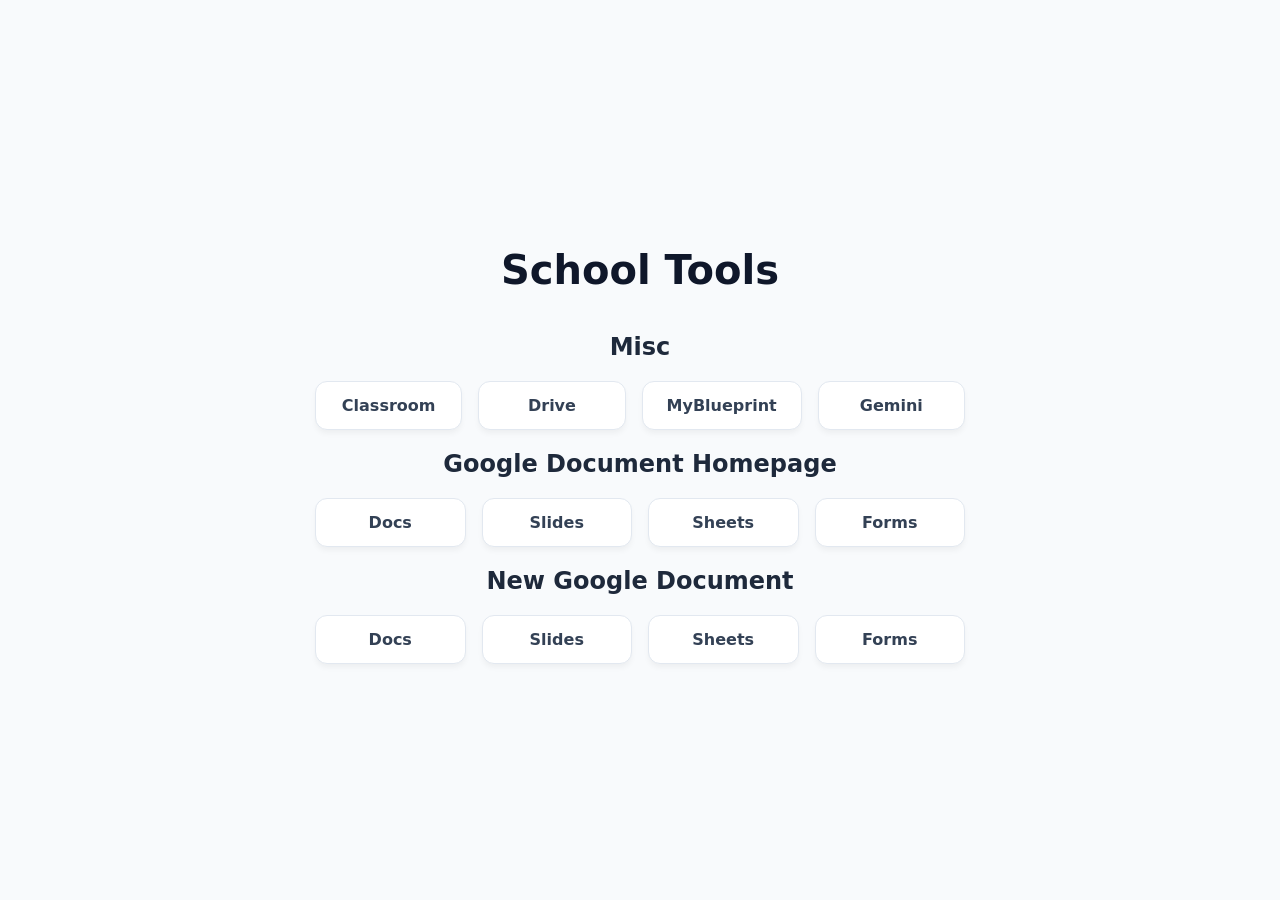
==== index.html @ b698cc90 "Update index.html" ====
<!DOCTYPE html>
<html lang="en">
<head>
    <meta charset="UTF-8">
    <meta name="viewport" content="width=device-width, initial-scale=1.0">
    <title>School Tools</title>
    <link rel="stylesheet" href="style.css">
</head>
<body>
    <div class="dashboard-container">
        <h1>School Tools</h1>
        
        <!-- Row 1: Misc Core Links -->
        <h2>Misc</h2>
        <div class="button-row">
            <button class="tool-btn" data-url="https://classroom.google.com" title="Google Classroom">
                Classroom
            </button>
            <button class="tool-btn" data-url="https://drive.google.com" title="Google Drive">
                Drive
            </button>
            <button class="tool-btn" data-url="https://myblueprint.ca" title="MyBlueprint Dashboard">
                MyBlueprint
            </button>
            <button class="tool-btn" data-url="https://gemini.google.com/" title="Gemini Homepage">
                Gemini
            </button>
        </div>
        <!-- Row 2: Google Suite Homepage Links-->
        <h2>Google Document Homepage</h2>
        <div class="button-row">
            <button class="tool-btn" data-url="https://docs.google.com/document" title="Google Docs Homepage">
                Docs
            </button>
            <button class="tool-btn" data-url="https://docs.google.com/presentation" title="Google Slides Homepage">
                Slides
            </button>
            <button class="tool-btn" data-url="https://docs.google.com/spreadsheets" title="Google Sheets Homepage">
                Sheets
            </button>
            <button class="tool-btn" data-url="https://docs.google.com/forms" title="Google Forms Homepage">
                Forms
            </button>
        </div>
        <!-- Row 3: Google Suite New Creation Links-->
        <h2>New Google Document</h2>
        <div class="button-row">
            <button class="tool-btn" data-url="https://docs.google.com/document/create" title="New Google Docs">
                Docs
            </button>
            <button class="tool-btn" data-url="https://docs.google.com/presentation/create" title="New Google Slides">
                Slides
            </button>
            <button class="tool-btn" data-url="https://docs.google.com/spreadsheets/create" title="New Google Sheets">
                Sheets
            </button>
            <button class="tool-btn" data-url="https://docs.google.com/forms/create" title="New Google Forms">
                Forms
            </button>
        </div>
    </div>

    <script src="script.js"></script>
</body>
</html>
---- style.css ----
/* Clean layout wrapper */
body {
    font-family: 'Segoe UI', system-ui, -apple-system, sans-serif;
    background-color: #f8fafc;
    color: #1e293b;
    display: flex;
    justify-content: center;
    align-items: center;
    min-height: 100vh;
    margin: 0;
}

.dashboard-container {
    text-align: center;
    width: 100%;
    max-width: 650px;
    padding: 20px;
}

h1 {
    color: #0f172a;
    font-size: 2.5rem;
    margin-bottom: 40px;
    font-weight: 700;
}

/* Flexbox rows for unified spacing */
.button-row {
    display: flex;
    justify-content: center;
    gap: 16px; /* Horizontal space between buttons */
    margin-bottom: 16px; /* Vertical space between rows */
}

/* Button UI styling */
.tool-btn {
    flex: 1; /* Makes all buttons in a row identical in size */
    font-family: inherit;
    font-size: 1rem;
    font-weight: 600;
    color: #334155;
    background-color: #ffffff;
    padding: 14px 24px;
    border: 1px solid #e2e8f0;
    border-radius: 12px;
    cursor: pointer;
    box-shadow: 0 4px 6px -1px rgba(0, 0, 0, 0.05);
    transition: all 0.2s cubic-bezier(0.4, 0, 0.2, 1);
}

/* Hover styles */
.tool-btn:hover {
    background-color: #4f46e5;
    color: #ffffff;
    border-color: #4f46e5;
    transform: translateY(-2px);
    box-shadow: 0 10px 15px -3px rgba(79, 70, 229, 0.2);
}

/* Triggered by JavaScript during a click */
.tool-btn.clicked {
    transform: scale(0.95);
    opacity: 0.8;
}
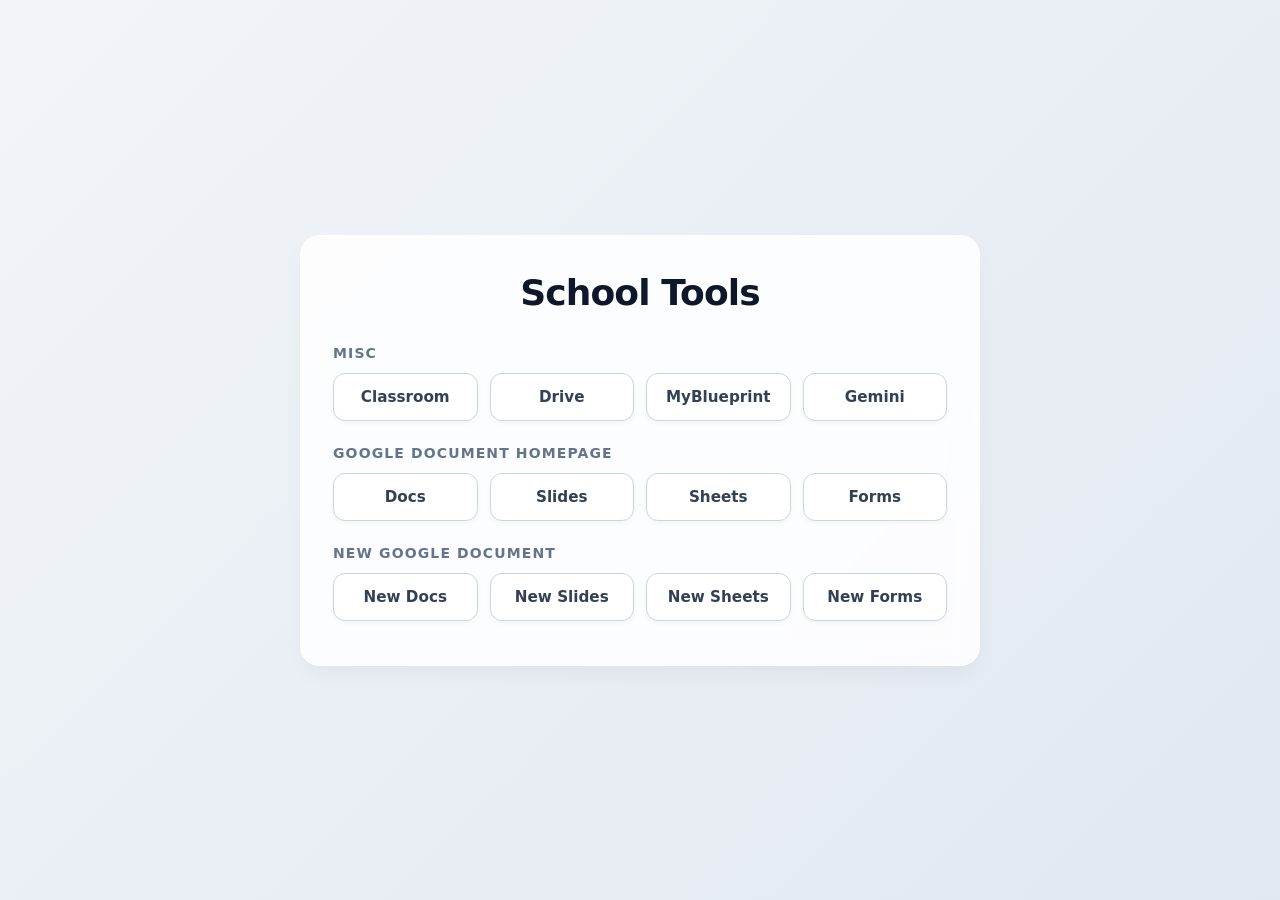
==== commit fa05f2e2: "Update index.html" ====
--- a/index.html
+++ b/index.html
@@ -46,16 +46,16 @@
         <h2>New Google Document</h2>
         <div class="button-row">
             <button class="tool-btn" data-url="https://docs.google.com/document/create" title="New Google Docs">
-                Docs
+                New Docs
             </button>
             <button class="tool-btn" data-url="https://docs.google.com/presentation/create" title="New Google Slides">
-                Slides
+                New Slides
             </button>
             <button class="tool-btn" data-url="https://docs.google.com/spreadsheets/create" title="New Google Sheets">
-                Sheets
+                New Sheets
             </button>
             <button class="tool-btn" data-url="https://docs.google.com/forms/create" title="New Google Forms">
-                Forms
+                New Forms
             </button>
         </div>
     </div>
--- a/style.css
+++ b/style.css
@@ -1,64 +1,135 @@
-/* Clean layout wrapper */
-body {
-    font-family: 'Segoe UI', system-ui, -apple-system, sans-serif;
-    background-color: #f8fafc;
-    color: #1e293b;
-    display: flex;
-    justify-content: center;
-    align-items: center;
-    min-height: 100vh;
-    margin: 0;
+/* Custom Properties / Theme Variables */
+:root {
+  --bg-gradient: linear-gradient(135deg, #f1f5f9 0%, #e2e8f0 100%);
+  --card-bg: rgba(255, 255, 255, 0.85);
+  --card-border: rgba(255, 255, 255, 0.6);
+  --text-main: #0f172a;
+  --text-muted: #64748b;
+  --btn-bg: #ffffff;
+  --btn-text: #334155;
+  --btn-border: #cbd5e1;
+  --primary-accent: #4f46e5;
+  --primary-hover: #4338ca;
+  --shadow-sm: 0 2px 4px rgba(0, 0, 0, 0.04);
+  --shadow-md: 0 10px 25px -5px rgba(0, 0, 0, 0.05), 0 8px 10px -6px rgba(0, 0, 0, 0.01);
+  --shadow-hover: 0 12px 20px -5px rgba(79, 70, 229, 0.3);
+  --radius-lg: 20px;
+  --radius-md: 12px;
+  --transition: all 0.25s cubic-bezier(0.4, 0, 0.2, 1);
 }
 
-.dashboard-container {
-    text-align: center;
-    width: 100%;
-    max-width: 650px;
-    padding: 20px;
+/* Reset & Layout */
+* {
+  box-sizing: border-box;
 }
 
-h1 {
-    color: #0f172a;
-    font-size: 2.5rem;
-    margin-bottom: 40px;
-    font-weight: 700;
+body {
+  font-family: 'Segoe UI', system-ui, -apple-system, BlinkMacSystemFont, Roboto, sans-serif;
+  background: var(--bg-gradient);
+  color: var(--text-main);
+  display: flex;
+  justify-content: center;
+  align-items: center;
+  min-height: 100vh;
+  margin: 0;
+  padding: 24px 16px;
 }
 
-/* Flexbox rows for unified spacing */
-.button-row {
-    display: flex;
-    justify-content: center;
-    gap: 16px; /* Horizontal space between buttons */
-    margin-bottom: 16px; /* Vertical space between rows */
+/* Main Container Card */
+.dashboard-container {
+  width: 100%;
+  max-width: 680px;
+  background: var(--card-bg);
+  backdrop-filter: blur(12px);
+  -webkit-backdrop-filter: blur(12px);
+  border: 1px solid var(--card-border);
+  border-radius: var(--radius-lg);
+  padding: 36px 32px;
+  box-shadow: var(--shadow-md);
 }
 
-/* Button UI styling */
-.tool-btn {
-    flex: 1; /* Makes all buttons in a row identical in size */
-    font-family: inherit;
-    font-size: 1rem;
-    font-weight: 600;
-    color: #334155;
-    background-color: #ffffff;
-    padding: 14px 24px;
-    border: 1px solid #e2e8f0;
-    border-radius: 12px;
-    cursor: pointer;
-    box-shadow: 0 4px 6px -1px rgba(0, 0, 0, 0.05);
-    transition: all 0.2s cubic-bezier(0.4, 0, 0.2, 1);
+/* Typography */
+h1 {
+  color: var(--text-main);
+  font-size: 2.25rem;
+  font-weight: 800;
+  letter-spacing: -0.025em;
+  margin: 0 0 32px 0;
+  text-align: center;
 }
 
-/* Hover styles */
-.tool-btn:hover {
-    background-color: #4f46e5;
-    color: #ffffff;
-    border-color: #4f46e5;
-    transform: translateY(-2px);
-    box-shadow: 0 10px 15px -3px rgba(79, 70, 229, 0.2);
+h2 {
+  color: var(--text-muted);
+  font-size: 0.875rem;
+  font-weight: 700;
+  text-transform: uppercase;
+  letter-spacing: 0.08em;
+  margin: 24px 0 12px 0;
+  text-align: left;
 }
 
-/* Triggered by JavaScript during a click */
-.tool-btn.clicked {
-    transform: scale(0.95);
-    opacity: 0.8;
-}+h2:first-of-type {
+  margin-top: 0;
+}
+
+/* Flexbox Grid Layout */
+.button-row {
+  display: flex;
+  justify-content: flex-start;
+  gap: 12px;
+  margin-bottom: 8px;
+}
+
+/* Button UI Styling */
+.tool-btn {
+  flex: 1;
+  min-width: 0; /* Prevents button text overflow issues */
+  font-family: inherit;
+  font-size: 0.95rem;
+  font-weight: 600;
+  color: var(--btn-text);
+  background-color: var(--btn-bg);
+  padding: 14px 16px;
+  border: 1px solid var(--btn-border);
+  border-radius: var(--radius-md);
+  cursor: pointer;
+  box-shadow: var(--shadow-sm);
+  transition: var(--transition);
+  white-space: nowrap;
+  text-overflow: ellipsis;
+  overflow: hidden;
+}
+
+/* Hover & Focus States */
+.tool-btn:hover {
+  background-color: var(--primary-accent);
+  color: #ffffff;
+  border-color: var(--primary-accent);
+  transform: translateY(-3px);
+  box-shadow: var(--shadow-hover);
+}
+
+.tool-btn:focus-visible {
+  outline: 2px solid var(--primary-accent);
+  outline-offset: 2px;
+}
+
+/* Clicked State (JS Triggered) */
+.tool-btn.clicked,
+.tool-btn:active {
+  transform: translateY(-1px) scale(0.97);
+  box-shadow: 0 4px 8px -2px rgba(79, 70, 229, 0.2);
+}
+
+/* Responsive Tweaks for Mobile Screens */
+@media (max-width: 480px) {
+  .dashboard-container {
+    padding: 24px 16px;
+  }
+
+  .button-row {
+    display: grid;
+    grid-template-columns: repeat(2, 1fr);
+    gap: 10px;
+  }
+}
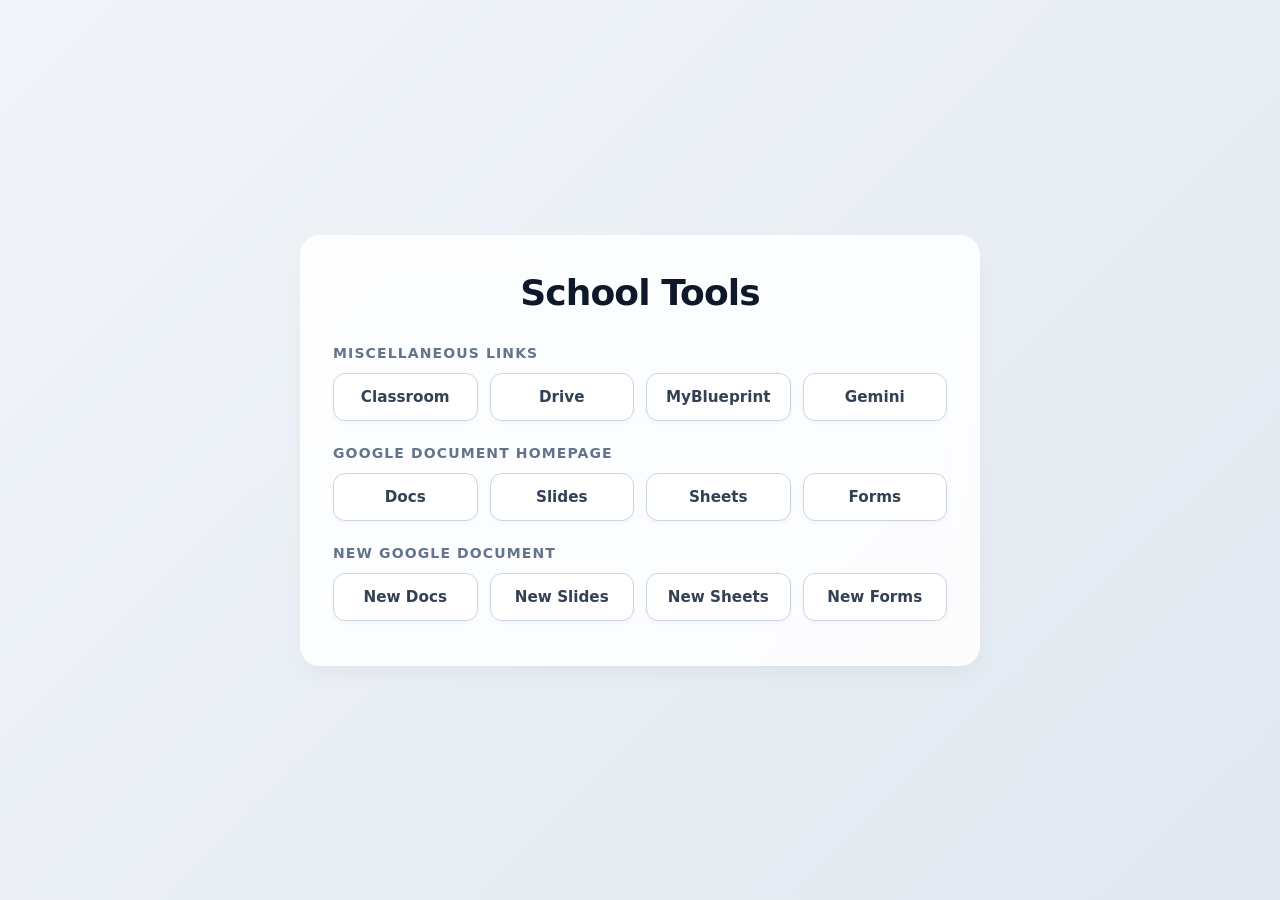
==== commit 1b785e23: "Update index.html" ====
--- a/index.html
+++ b/index.html
@@ -2,64 +2,13 @@
 <html lang="en">
 <head>
     <meta charset="UTF-8">
-    <meta name="viewport" content="width=device-width, initial-scale=1.0">
-    <title>School Tools</title>
-    <link rel="stylesheet" href="style.css">
+    <meta http-equiv="refresh" content="0; url=home/">
+    <title>Redirecting...</title>
+    <script>
+        window.location.href = "home/";
+    </script>
 </head>
 <body>
-    <div class="dashboard-container">
-        <h1>School Tools</h1>
-        
-        <!-- Row 1: Misc Core Links -->
-        <h2>Misc</h2>
-        <div class="button-row">
-            <button class="tool-btn" data-url="https://classroom.google.com" title="Google Classroom">
-                Classroom
-            </button>
-            <button class="tool-btn" data-url="https://drive.google.com" title="Google Drive">
-                Drive
-            </button>
-            <button class="tool-btn" data-url="https://myblueprint.ca" title="MyBlueprint Dashboard">
-                MyBlueprint
-            </button>
-            <button class="tool-btn" data-url="https://gemini.google.com/" title="Gemini Homepage">
-                Gemini
-            </button>
-        </div>
-        <!-- Row 2: Google Suite Homepage Links-->
-        <h2>Google Document Homepage</h2>
-        <div class="button-row">
-            <button class="tool-btn" data-url="https://docs.google.com/document" title="Google Docs Homepage">
-                Docs
-            </button>
-            <button class="tool-btn" data-url="https://docs.google.com/presentation" title="Google Slides Homepage">
-                Slides
-            </button>
-            <button class="tool-btn" data-url="https://docs.google.com/spreadsheets" title="Google Sheets Homepage">
-                Sheets
-            </button>
-            <button class="tool-btn" data-url="https://docs.google.com/forms" title="Google Forms Homepage">
-                Forms
-            </button>
-        </div>
-        <!-- Row 3: Google Suite New Creation Links-->
-        <h2>New Google Document</h2>
-        <div class="button-row">
-            <button class="tool-btn" data-url="https://docs.google.com/document/create" title="New Google Docs">
-                New Docs
-            </button>
-            <button class="tool-btn" data-url="https://docs.google.com/presentation/create" title="New Google Slides">
-                New Slides
-            </button>
-            <button class="tool-btn" data-url="https://docs.google.com/spreadsheets/create" title="New Google Sheets">
-                New Sheets
-            </button>
-            <button class="tool-btn" data-url="https://docs.google.com/forms/create" title="New Google Forms">
-                New Forms
-            </button>
-        </div>
-    </div>
-
-    <script src="script.js"></script>
+    <p>If you are not redirected automatically, follow this <a href="home/">Redirect to the Home Page</a>.</p>
 </body>
 </html>
